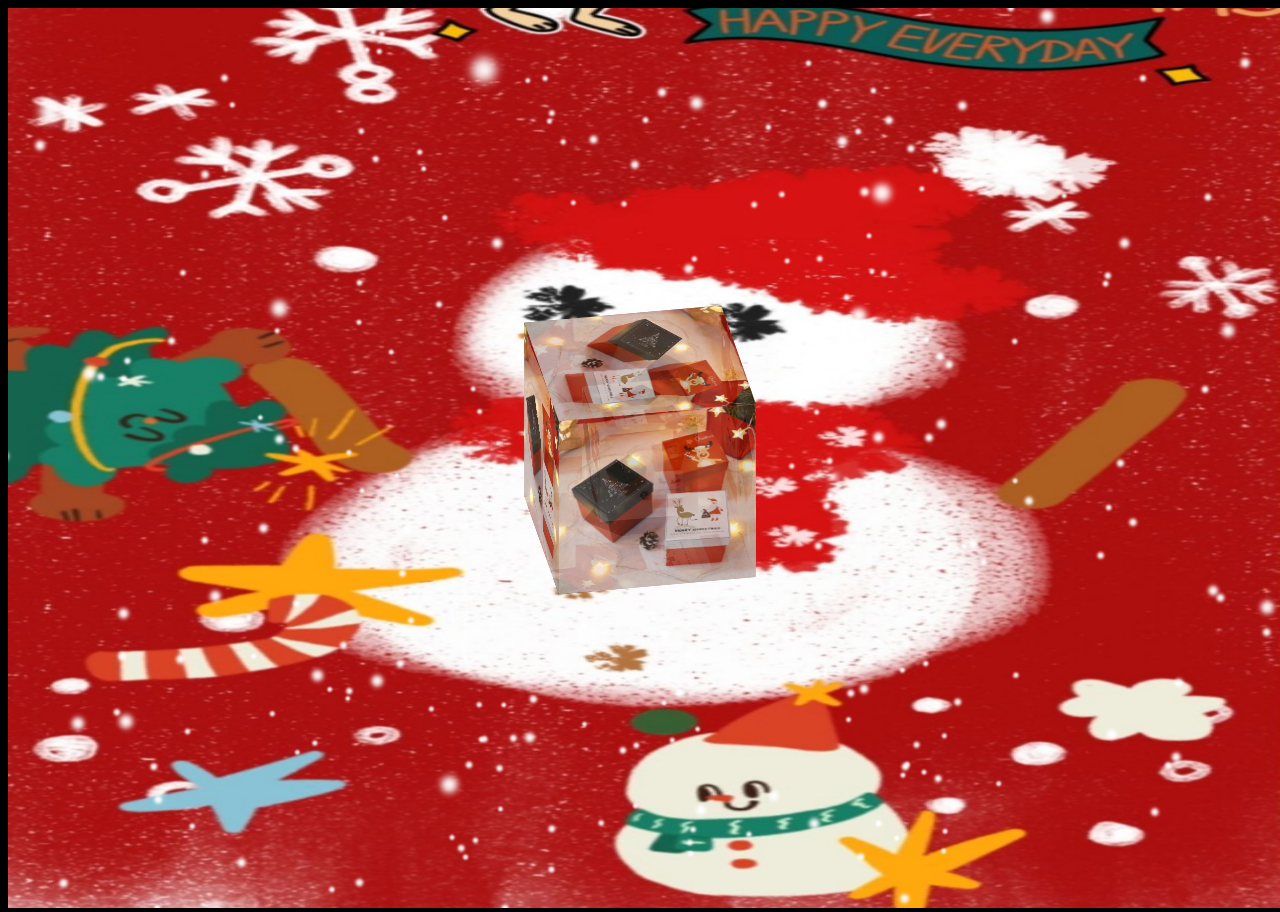
==== tsjly/index.html @ b2e20ad0 "Add files via upload" ====
<!DOCTYPE html>

<html>
<head>
<meta http-equiv="Content-Type" content="text/html; charset=utf-8" />
<meta name="viewport" content="width=device-width,hight=device-hight,minimum-scale=1.0,maximum-scale=1.0,ser-scalable=none"/>
<title>html5 3D雪花斜着下飘落场景特效</title>
<style type="text/css">
body {background: url(images/xh.jpg) center no-repeat; width: 100%; height: 100%; background-size: 100% 100%; }
</style>
</head>
<body id="body" onLoad="init()">
<script type="text/javascript" src="js/ThreeCanvas.js"></script>
<script type="text/javascript" src="js/Snow.js"></script>
</body>


	<head>
		<meta charset="utf-8" />
		<title>css-3d旋转</title>
		<link rel="stylesheet" href="css/index.css" />
	</head>
	<body>
		<!--/*外层最大容器*/-->
		<div class="wrap">
	<!--	/*包裹所有元素的容器*/-->
		<div class="cube">
			<!--前面图片 -->
			<div class="out_front">
				<img src="img/1.jpg"  class="pic"/>
			</div>
			<!--后面图片 -->
			<div class="out_back">
				<img src="img/2.jpg"  class="pic"/>
			</div>
			<!--左图片 -->
			<div class="out_left">
				<img src="img/3.jpg"  class="pic"/>
			</div>
			<div class="out_right">
				<img src="img/4.jpg"  class="pic"/>
			</div>
			<div class="out_top">
				<img src="img/5.jpg"  class="pic"/>
			</div>
			<div class="out_bottom">
				<img src="img/6.jpg"  class="pic"/>
			</div>
			<!--小正方体 --> 
			<span class="in_front">
				<img src="img/7.jpg" class="in_pic" />
			</span>
			<span class="in_back">
			     <img src="img/8.jpg" class="in_pic" />
			</span>
			<span class="in_left">
				<img src="img/9.jpg" class="in_pic" />
			</span>
			<span class="in_right">
				<img src="img/10.jpg" class="in_pic" />
			</span>
			<span class="in_top">
				<img src="img/11.jpg" class="in_pic" />
			</span>
			<span class="in_bottom">
				<img src="img/12.jpg" class="in_pic" />
			</span>
		</div>
		</div>

<audio autoplay="autopaly" loop="loop" id="audios">
    <source src="music\我心永恒.ogg" type="audio/ogg" />
</audio>
 
<script>
// 将以下代码添加到js入口函数内即可
document.addEventListener('click', function() {
    document.getElementById('audios').play()
})
 
</script>

	</body>
</html>
---- tsjly/css/index.css ----
html{
	background: #000;
    height: 100%;	
}
/*最外层容器样式*/
.wrap{
	position: relative;
	position: absolute;
	top: 0;
	right: 0;
	bottom: 0;
	left: 0;
	width: 200px;
	height: 200px;
	margin: auto;
	/*改变左右上下,图片方块移动*/
	
}
/*包裹所有容器样式*/
.cube{
	width: 200px;
	height: 200px;
	margin: 0 auto;
	transform-style: preserve-3d;
	transform: rotateX(-30deg) rotateY(-80deg);
	-webkit-animation: rotate 20s infinite;
	/*匀速*/
	animation-timing-function: linear;
}
@-webkit-keyframes rotate{
	from{transform: rotateX(0deg) rotateY(0deg);}
	to{transform: rotateX(360deg) rotateY(360deg);}
}
.cube div{
	position: absolute;
	width: 200px;
	height: 200px;
	opacity: 0.8;
	transition: all .4s;
}
/*定义所有图片样式*/
.pic{
	width: 200px;
	height: 200px;
}
.cube .out_front{
	transform: rotateY(0deg) translateZ(100px);
}
.cube .out_back{
	transform: translateZ(-100px) rotateY(180deg);
}
.cube .out_left{
	transform: rotateY(90deg) translateZ(100px);
}
.cube .out_right{
	transform: rotateY(-90deg) translateZ(100px);
}
.cube .out_top{
	transform: rotateX(90deg) translateZ(100px);
}
.cube .out_bottom{
	transform: rotateX(-90deg) translateZ(100px);
}
/*定义小正方体样式*/
.cube span{
	display: bloack;
	width: 100px;
	height: 100px;
	position: absolute;
	top: 50px;
	left: 50px;
}
.cube .in_pic{
	width: 100px;
	height: 100px;
}
.cube .in_front{
	transform: rotateY(0deg) translateZ(50px);
}
.cube .in_back{
	transform: translateZ(-50px) rotateY(180deg);
}
.cube .in_left{
	transform: rotateY(90deg) translateZ(50px);
}
.cube .in_right{
	transform: rotateY(-90deg) translateZ(50px);
}
.cube .in_top{
	transform: rotateX(90deg) translateZ(50px);
}
.cube .in_bottom{
	transform: rotateX(-90deg) translateZ(50px);
}
/*鼠标移入后样式*/
.cube:hover .out_front{
	transform: rotateY(0deg) translateZ(200px);
}
.cube:hover .out_back{
	transform: translateZ(-200px) rotateY(180deg);
}
.cube:hover .out_left{
	transform: rotateY(90deg) translateZ(200px);
}
.cube:hover .out_right{
	transform: rotateY(-90deg) translateZ(200px);
}
.cube:hover .out_top{
	transform: rotateX(90deg) translateZ(200px);
}
.cube:hover .out_bottom{
	transform: rotateX(-90deg) translateZ(200px);
}
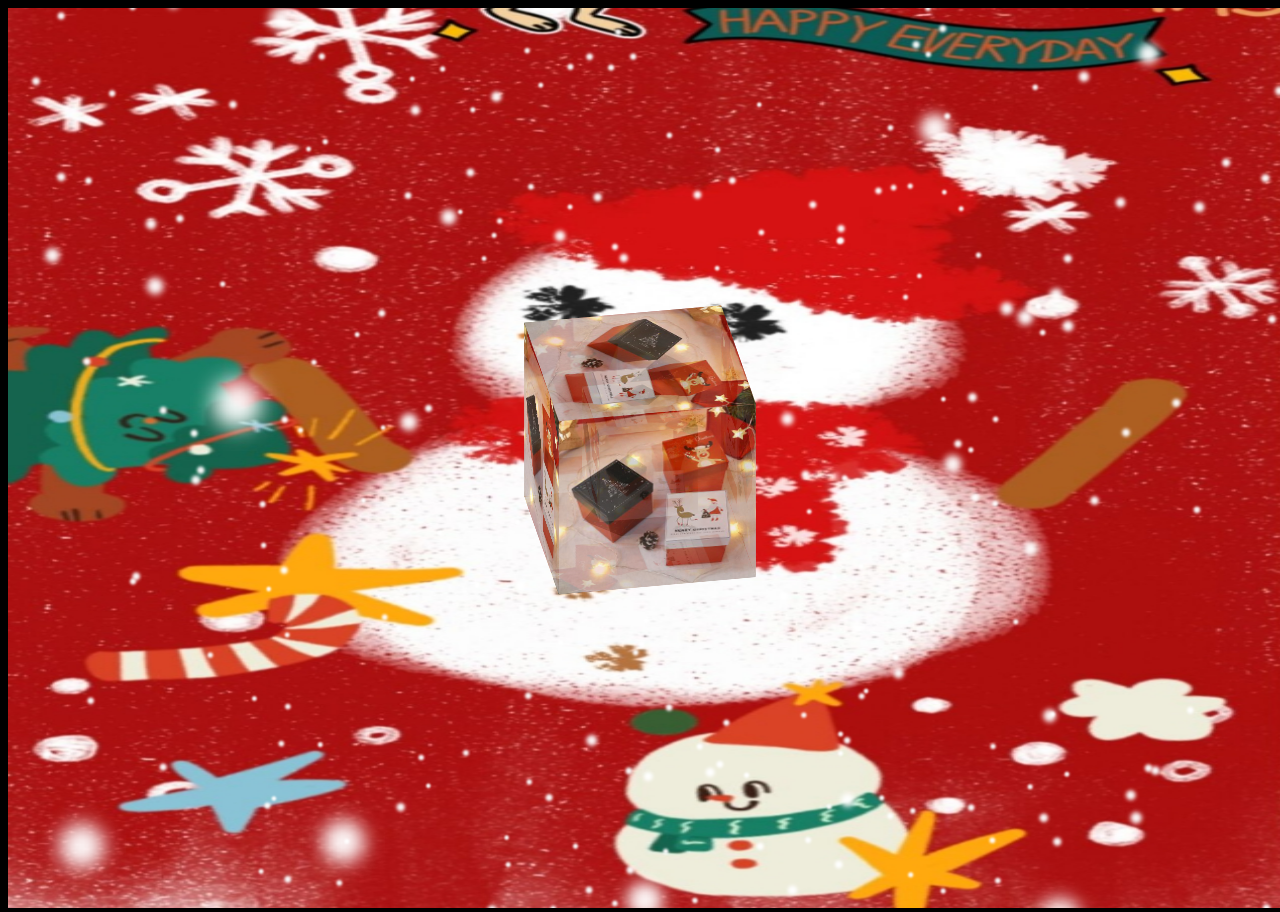
==== commit ad79775f: "Add files via upload" ====
--- a/tsjly/index.html
+++ b/tsjly/index.html
@@ -5,7 +5,7 @@
 <head>
 <meta http-equiv="Content-Type" content="text/html; charset=utf-8" />
 <meta name="viewport" content="width=device-width,hight=device-hight,minimum-scale=1.0,maximum-scale=1.0,ser-scalable=none"/>
-<title>html5 3D雪花斜着下飘落场景特效</title>
+<title>祝天使降临夜各位圣诞快乐</title>
 <style type="text/css">
 body {background: url(images/xh.jpg) center no-repeat; width: 100%; height: 100%; background-size: 100% 100%; }
 </style>
